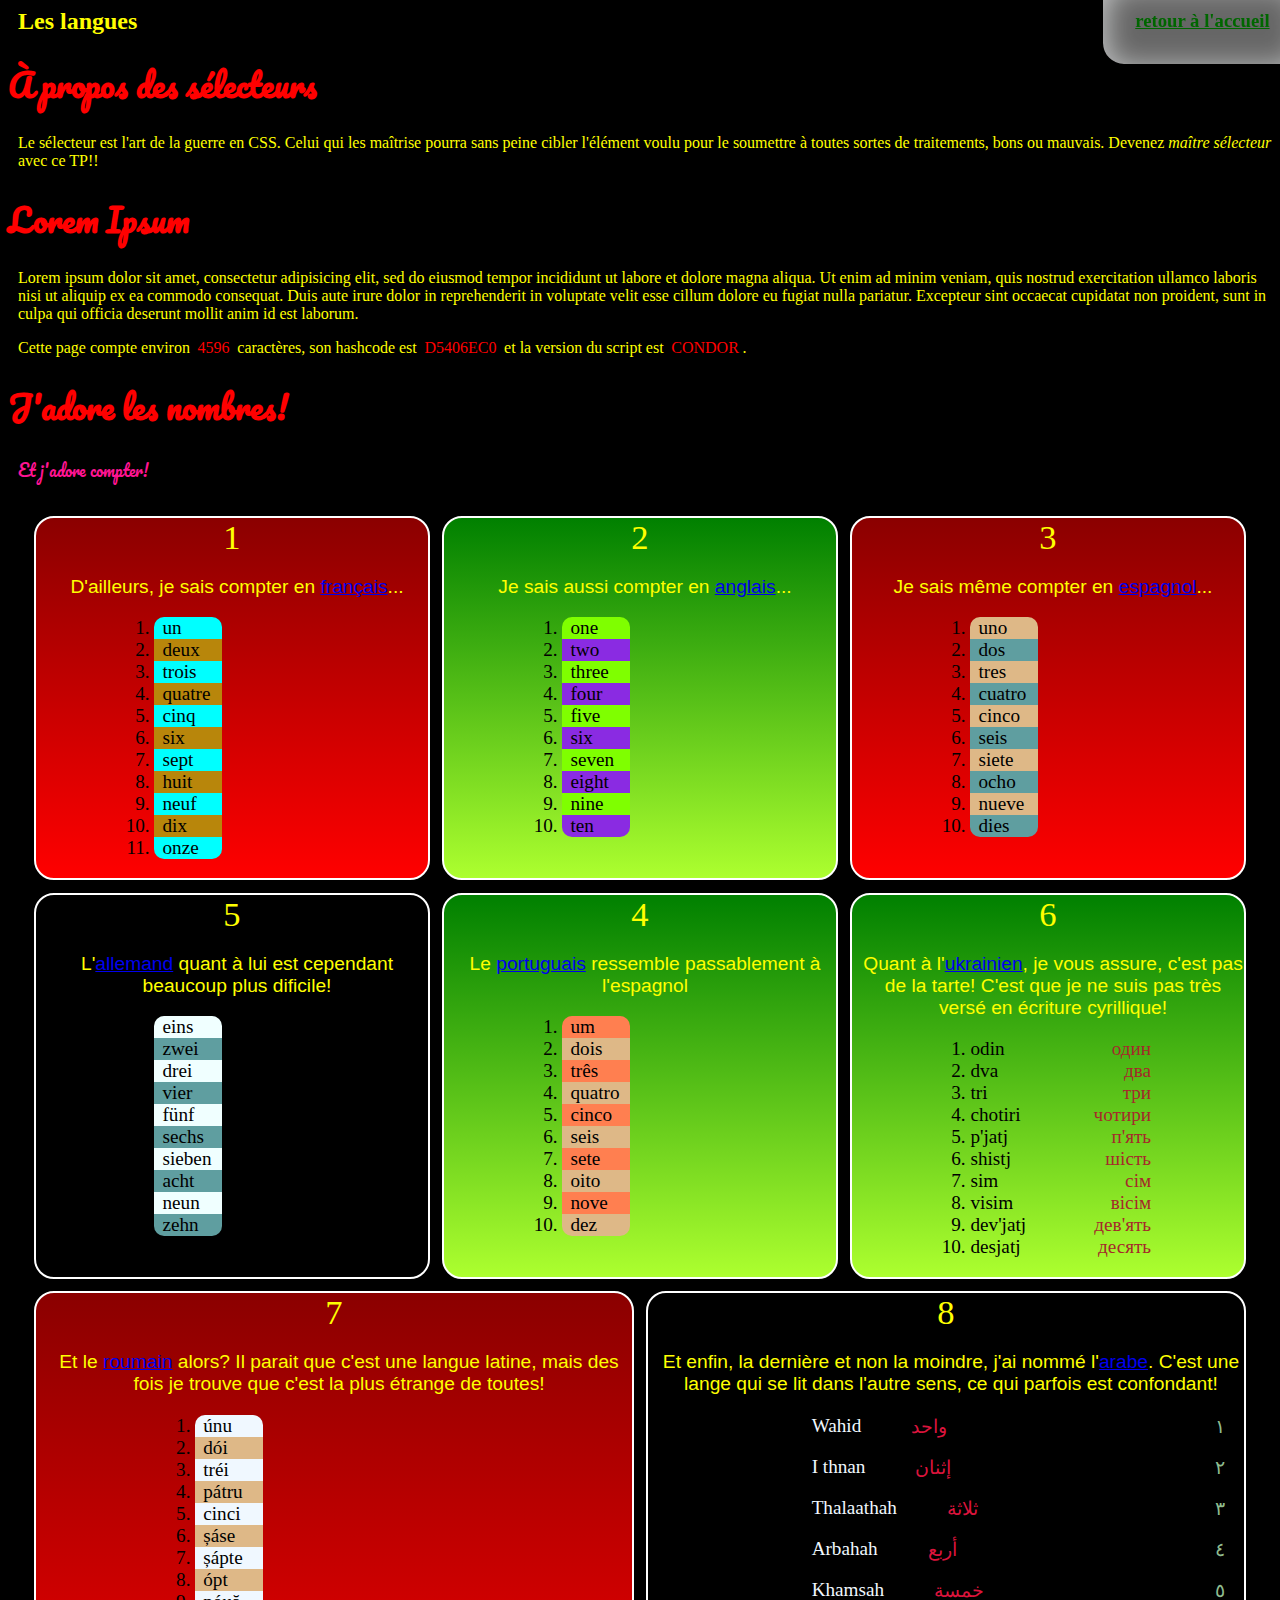
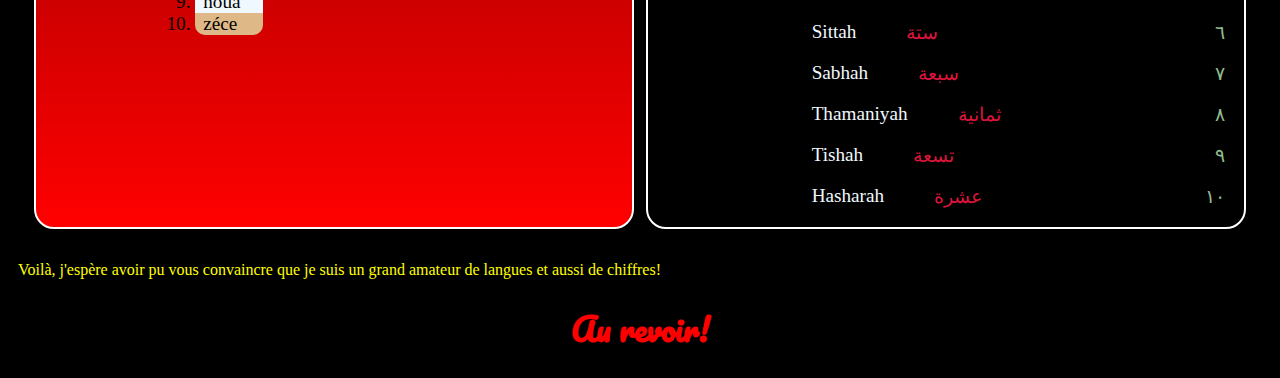
==== www/projets/langues/langues.html @ dda6003e "Signed-off-by: Yawo Bosso <1266839@cegeplimoilou.ca>" ====
<!DOCTYPE html>

<html lang=fr>

<head>
	<meta charset=utf-8>
	<title>Les sélecteurs</title>
	<link rel="stylesheet" href="langues.css">
    <link rel="stylesheet" type="text/css" href="../../common/css/common_style.css">
</head>

<body>
    <header>


		  <h2> Les langues</h2> 
		  
		
         <h3 id="retour"><a href="../home/index.html">retour à l'accueil</a></h3>
		
</header>
	

<section id="apropos">

	<h1 lang=fr>À propos des sélecteurs</h1>

	<p lang=fr> 
		Le sélecteur est l'art de la guerre en CSS. Celui qui les maîtrise pourra sans peine cibler l'élément voulu pour le soumettre à toutes sortes de traitements, bons ou mauvais. Devenez <em>maître sélecteur</em> avec ce TP!!
	</p>

</section>

<section id="lorem">

	<h1 lang=la>Lorem Ipsum</h1>

	<p lang=la> Lorem ipsum dolor sit amet, consectetur adipisicing elit, sed do eiusmod
		tempor incididunt ut labore et dolore magna aliqua. Ut enim ad minim veniam,
		quis nostrud exercitation ullamco laboris nisi ut aliquip ex ea commodo
		consequat. Duis aute irure dolor in reprehenderit in voluptate velit esse
		cillum dolore eu fugiat nulla pariatur. Excepteur sint occaecat cupidatat non
		proident, sunt in culpa qui officia deserunt mollit anim id est laborum.
	</p>

	<p>Cette page compte environ <span id=compte></span> caractères, son hashcode est <span id=hachage></span> et la version du script est <span id=version></span>.</p>

</section>

<section id="nombres">

	<h1>J'adore les nombres!</h1>

	<p>Et j'adore compter!</p>

	<main>

		<article>
			<p>D'ailleurs, je sais compter en <a href="http://fr.wikipedia.org/wiki/Francais">français</a>...</p>
			<ol lang=fr>
				<li>un</li>
				<li>deux</li>
				<li>trois</li>
				<li>quatre</li>
				<li>cinq</li>
				<li>six</li>
				<li>sept</li>
				<li>huit</li>
				<li>neuf</li>
				<li>dix</li>
				<li>onze</li>
			</ol>
		</article>

		<article>
			<p>Je sais aussi compter en <a href="http://www.englishclub.com/english-language-history.htm">anglais</a>...</p>
			<ol lang=en>
				<li>one</li>
				<li>two</li>
				<li>three</li>
				<li>four</li>
				<li>five</li>
				<li>six</li>
				<li>seven</li>
				<li>eight</li>
				<li>nine</li>
				<li>ten</li>
			</ol>
		</article>

		<article>
			<p>Je sais même compter en <a href="http://fr.wikipedia.org/wiki/Espagnol">espagnol</a>...</p>
			<ol lang=es>
				<li>uno</li>
				<li>dos</li>
				<li>tres</li>
				<li>cuatro</li>
				<li>cinco</li>
				<li>seis</li>
				<li>siete</li>
				<li>ocho</li>
				<li>nueve</li>
				<li>dies</li>
			</ol>
		</article>

		<article>
			<p>Le <a href="https://fr.wikipedia.org/wiki/Portugais">portuguais</a> ressemble passablement à l'espagnol</p>
			<ol lang=pt>
				<li>um</li>
				<li>dois</li>
				<li>três</li>
				<li>quatro</li>
				<li>cinco</li>
				<li>seis</li>
				<li>sete</li>
				<li>oito</li>
				<li>nove</li>
				<li>dez</li>
			</ol>
		</article>

		<article>
			<p>L'<a href="http://www.bbc.co.uk/languages/german/tutors/factfiles/numbers.pdf">allemand</a> quant à lui est cependant beaucoup plus dificile!</p>
			<ol lang=de>
				<li>eins</li>
				<li>zwei</li>
				<li>drei</li>
				<li>vier</li>
				<li>fünf</li>
				<li>sechs</li>
				<li>sieben</li>
				<li>acht</li>
				<li>neun</li>
				<li>zehn</li>
			</ol>
		</article>

		<article>
			<p>Quant à l'<a href="https://fr.wikipedia.org/wiki/Ukrainien">ukrainien</a>, je vous assure, c'est pas de la tarte! C'est que je ne suis pas très versé en écriture cyrillique!</p>
			<ol lang=uk>
				<li>odin <span>один</span></li>
				<li>dva <span>два</span></li>
				<li>tri <span>три</span></li>
				<li>chotiri <span>чотири</span></li>
				<li>p'jatj <span>п'ять</span></li>
				<li>shіstj <span>шість</span></li>
				<li>sіm <span>сім</span></li>
				<li>vіsіm <span>вісім</span></li>
				<li>dev'jatj <span>дев'ять</span></li>
				<li>desjatj <span>десять</span></li>
			</ol>
		</article>

		<article>
			<p>Et le <a href="https://fr.wikipedia.org/wiki/Roumain">roumain</a> alors? Il parait que c'est une langue latine, mais des fois je trouve que c'est la plus étrange de toutes!</p>
			<ol lang=ro>
				<li>únu</li>
				<li>dói</li>
				<li>tréi</li>
				<li>pátru</li>
				<li>cinci</li>
				<li>șáse</li>
				<li>șápte</li>
				<li>ópt</li>
				<li>nóuă</li>
				<li>zéce</li>
			</ol>
		</article>

		<article>
			<p>Et enfin, la dernière et non la moindre, j'ai nommé l'<a href="https://fr.wikipedia.org/wiki/Arabe">arabe</a>. C'est une lange qui se lit dans l'autre sens, ce qui parfois est confondant!</p>
			<ol lang=ar>
				<li><div><span>Wahid</span><span>واحد</span><span>١</span></div></li>
				<li><div><span>I thnan</span><span>إثنان</span><span>٢</span></div></li>
				<li><div><span>Thalaathah</span><span>ثلاثة</span><span>٣</span></div></li>
				<li><div><span>Arbahah</span><span>أربع</span><span>٤</span></div></li>
				<li><div><span>Khamsah</span><span>خمسة</span><span>٥</span></div></li>
				<li><div><span>Sittah</span><span>ستة</span><span>٦</span></div></li>
				<li><div><span>Sabhah</span><span>سبعة</span><span>٧</span></div></li>
				<li><div><span>Thamaniyah</span><span>ثمانية</span><span>٨</span></div></li>
				<li><div><span>Tishah</span><span>تسعة</span><span>٩</span></div></li>
				<li><div><span>Hasharah</span><span>عشرة</span><span>١٠</span></div></li>
			</ol>
		</article>

	</main>

</section>

<footer>

	<p>Voilà, j'espère avoir pu vous convaincre que je suis un grand amateur de langues et aussi de chiffres!</p>
	<h1>Au revoir!</h1>

</footer>

<script async src="langues.js"></script>

</body>
</html>
---- www/projets/langues/langues.css ----
@import url(https://fonts.googleapis.com/css?family=Pacifico);
#apropos h1{
color: red;
font-family: 'Pacifico', cursive;	
}

#apropos p{
    color: yellow;
}
#lorem h1{
  color: red;
    font-family: 'Pacifico', cursive;
}

#lorem p{
  color: yellow;
}
span{
    color: green;
}
header h2,h3{
	 display:inline;
 }
 header h2, p{
	margin-left:10px;
	
	color:yellow;
 }
 header h3{
	 margin-right:2px;	
	 
 }
  #retour a{
   
  
	
 }
 #retour{
	border:solid ;
	
      background:#7f7f7f;
  background:rgba(255,255,255,0.5);
     opacity: 80%;
	margin:-2%;
	padding:2.5%;
	border-radius:25px;
	border-width:4px; 
	position:fixed;
	top:0;
	right:0;
	box-shadow: inset 1px 6px 30px 2px rgba(252,254,255,1);

 }
#retour:hover{
   background-image:radial-gradient(#e6e6fa , black);
     opacity: 100%;   
}
 #retour a{
     
	 color:green;
 }
#nombres h1{
  font-family: 'Pacifico', cursive;	  
}
#nombres p:nth-child(2){
  font-family: 'Pacifico', cursive;
     color: deeppink;
}
#nombres h1{
  color: red;
}

main{
    display: flex;
    padding: 10px;
    margin: 10px;
     flex-wrap: wrap; 
   
}

body
{
    counter-reset: compter;
    
}


article{
    flex: 1;
    min-width: 300px;
    border: 2px solid white;
    border-radius:20px;
    margin: 0.5%;
    text-align: center;
    font-size: 120%
    
     
}

article::before{
    counter-increment: compter;
    content: counter(compter);
    color: yellow;
     font-size: 180%
    
}
main{
    
}
main p{
    font-family:sans-serif;
    
}
article:nth-child(1),
article:nth-child(2),
article:nth-child(5),
article:nth-child(3){
 
  order:-1; 
    
}

article:nth-child(4),
article:nth-child(6),
article:nth-child(7),
article:nth-child(8)
{
 
  order:1;
}
article:nth-child(1),
article:nth-child(3),
article:nth-child(7){
    background: red;
}

article:nth-child(2),
article:nth-child(4),
article:nth-child(6){
    background: green;
}
/* **************premier cadre******************/

article:nth-child(1) li{
  width: 60px;
  padding-left: 8px;
    
}
/* les couleurs de case 1 ,3,3,7,9,11*/

article:nth-child(1) li:nth-child(2n+1){
  
  background-color: aqua;
}
/* les couleurs de case 2,4,6,8,10*/

article:nth-child(1) li:nth-child(2n+2){
  
  background-color: darkgoldenrod
}

/* arrondi les coins de la colonne en haut*/

article:nth-child(1) li:nth-child(1){
border-top-left-radius: 10px;
border-top-right-radius: 10px;
  
}

/* arrondi les coins de la colonne en haut*/

article:nth-child(1) li:nth-child(11){
border-bottom-left-radius: 10px;
border-bottom-right-radius: 10px;
  
}
/* ********************************/

/* **************deuxieme cadre******************/

article:nth-child(2) li{
  width: 60px;
  padding-left: 8px;
    
}

/* les couleurs de case 1 ,3,3,7,9,11*/

article:nth-child(2) li:nth-child(2n+1){
  
  background-color: chartreuse;
}
/* les couleurs de case 2,4,6,8,10*/

article:nth-child(2) li:nth-child(2n+2){
  
  background-color: blueviolet;
}

/* arrondi les coins de la colonne en haut*/

article:nth-child(2) li:nth-child(1){
border-top-left-radius: 10px;
border-top-right-radius: 10px;
  
}

/* arrondi les coins de la colonne en haut*/

article:nth-child(2) li:nth-child(10){
border-bottom-left-radius: 10px;
border-bottom-right-radius: 10px;
  
}

/* **************troisieme cadre******************/

article:nth-child(3) li{
  width: 60px;
  padding-left: 8px;
    
}

/* les couleurs de case 1 ,3,3,7,9,11*/

article:nth-child(3) li:nth-child(2n+1){
  
  background-color: burlywood;
}
/* les couleurs de case 2,4,6,8,10*/

article:nth-child(3) li:nth-child(2n+2){
  
  background-color: cadetblue;
}

/* arrondi les coins de la colonne en haut*/

article:nth-child(3) li:nth-child(1){
border-top-left-radius: 10px;
border-top-right-radius: 10px;
  
}

/* arrondi les coins de la colonne en haut*/

article:nth-child(3) li:nth-child(10){
border-bottom-left-radius: 10px;
border-bottom-right-radius: 10px;
  
}

/* **************cinquieme cadre******************/

article:nth-child(5) li{
  width: 60px;
  padding-left: 8px;
    
}

/* les couleurs de case 1 ,3,3,7,9,11*/

article:nth-child(5) li:nth-child(2n+1){
  
  background-color: azure;
}
/* les couleurs de case 2,4,6,8,10*/

article:nth-child(5) li:nth-child(2n+2){
  
  background-color: cadetblue;
}

/* arrondi les coins de la colonne en haut*/

article:nth-child(5) li:nth-child(1){
border-top-left-radius: 10px;
border-top-right-radius: 10px;
  
}

/* arrondi les coins de la colonne en haut*/

article:nth-child(5) li:nth-child(10){
border-bottom-left-radius: 10px;
border-bottom-right-radius: 10px;
  
}

/* **************quatrieme cadre******************/

article:nth-child(4) li{
  width: 60px;
  padding-left: 8px;
    
}
/* les couleurs de case 1 ,3,3,7,9,11*/

article:nth-child(4) li:nth-child(2n+1){
  
  background-color: coral;
}
/* les couleurs de case 2,4,6,8,10*/

article:nth-child(4) li:nth-child(2n+2){
  
  background-color: burlywood;
}
/* arrondi les coins de la colonne en haut*/

article:nth-child(4) li:nth-child(1){
border-top-left-radius: 10px;
border-top-right-radius: 10px;
  
}

/* arrondi les coins de la colonne en haut*/

article:nth-child(4) li:nth-child(10){
border-bottom-left-radius: 10px;
border-bottom-right-radius: 10px;
  
}

/* **************septieme cadre******************/

article:nth-child(7) li{
  width: 60px;
  padding-left: 8px;
    
}

/* les couleurs de case 1 ,3,3,7,9,11*/

article:nth-child(7) li:nth-child(2n+1){
  
  background-color:aliceblue;
}
/* les couleurs de case 2,4,6,8,10*/

article:nth-child(7) li:nth-child(2n+2){
  
  background-color: burlywood;
}
/* arrondi les coins de la colonne en haut*/

article:nth-child(7) li:nth-child(1){
border-top-left-radius: 10px;
border-top-right-radius: 10px;
  
}

/* arrondi les coins de la colonne en haut*/

article:nth-child(7) li:nth-child(10){
border-bottom-left-radius: 10px;
border-bottom-right-radius: 10px;
}

/****************************************************/
article ol{
 margin-left: 20%;
 text-align: left;
}
article li{
  margin-right: 19px;
   
}
article:nth-child(6) span {
 float: right ;
 margin-right: 29%;
 color: brown;
       
}
article:nth-child(8) li{

margin-left: 1%
}
article:nth-child(8) span{

float: left; 

}
article:nth-child(8) span:nth-child(1){
    color: aliceblue;
    margin-right: 35px;
}
article:nth-child(8) span:nth-child(2){
    color:crimson ;
    text-align: right;
    margin-left: 15px;
    
}
article:nth-child(8) span:nth-child(3){
    color:darkseagreen;
    float: right;
}

/*Dégradé lineaire red */
article:nth-child(1),
article:nth-child(3),
article:nth-child(7){
  background: linear-gradient(to bottom, darkred,red);
  
}
/* Dégradé lineaire green*/
article:nth-child(2),
article:nth-child(4),
article:nth-child(6){
   background: linear-gradient(to bottom, green,greenyellow);
  
}

footer h1{
    color: red;
    text-align: center;
    font-family: pacifico;
}
---- www/common/css/common_style.css ----
body{
	
	background: black;

   
}
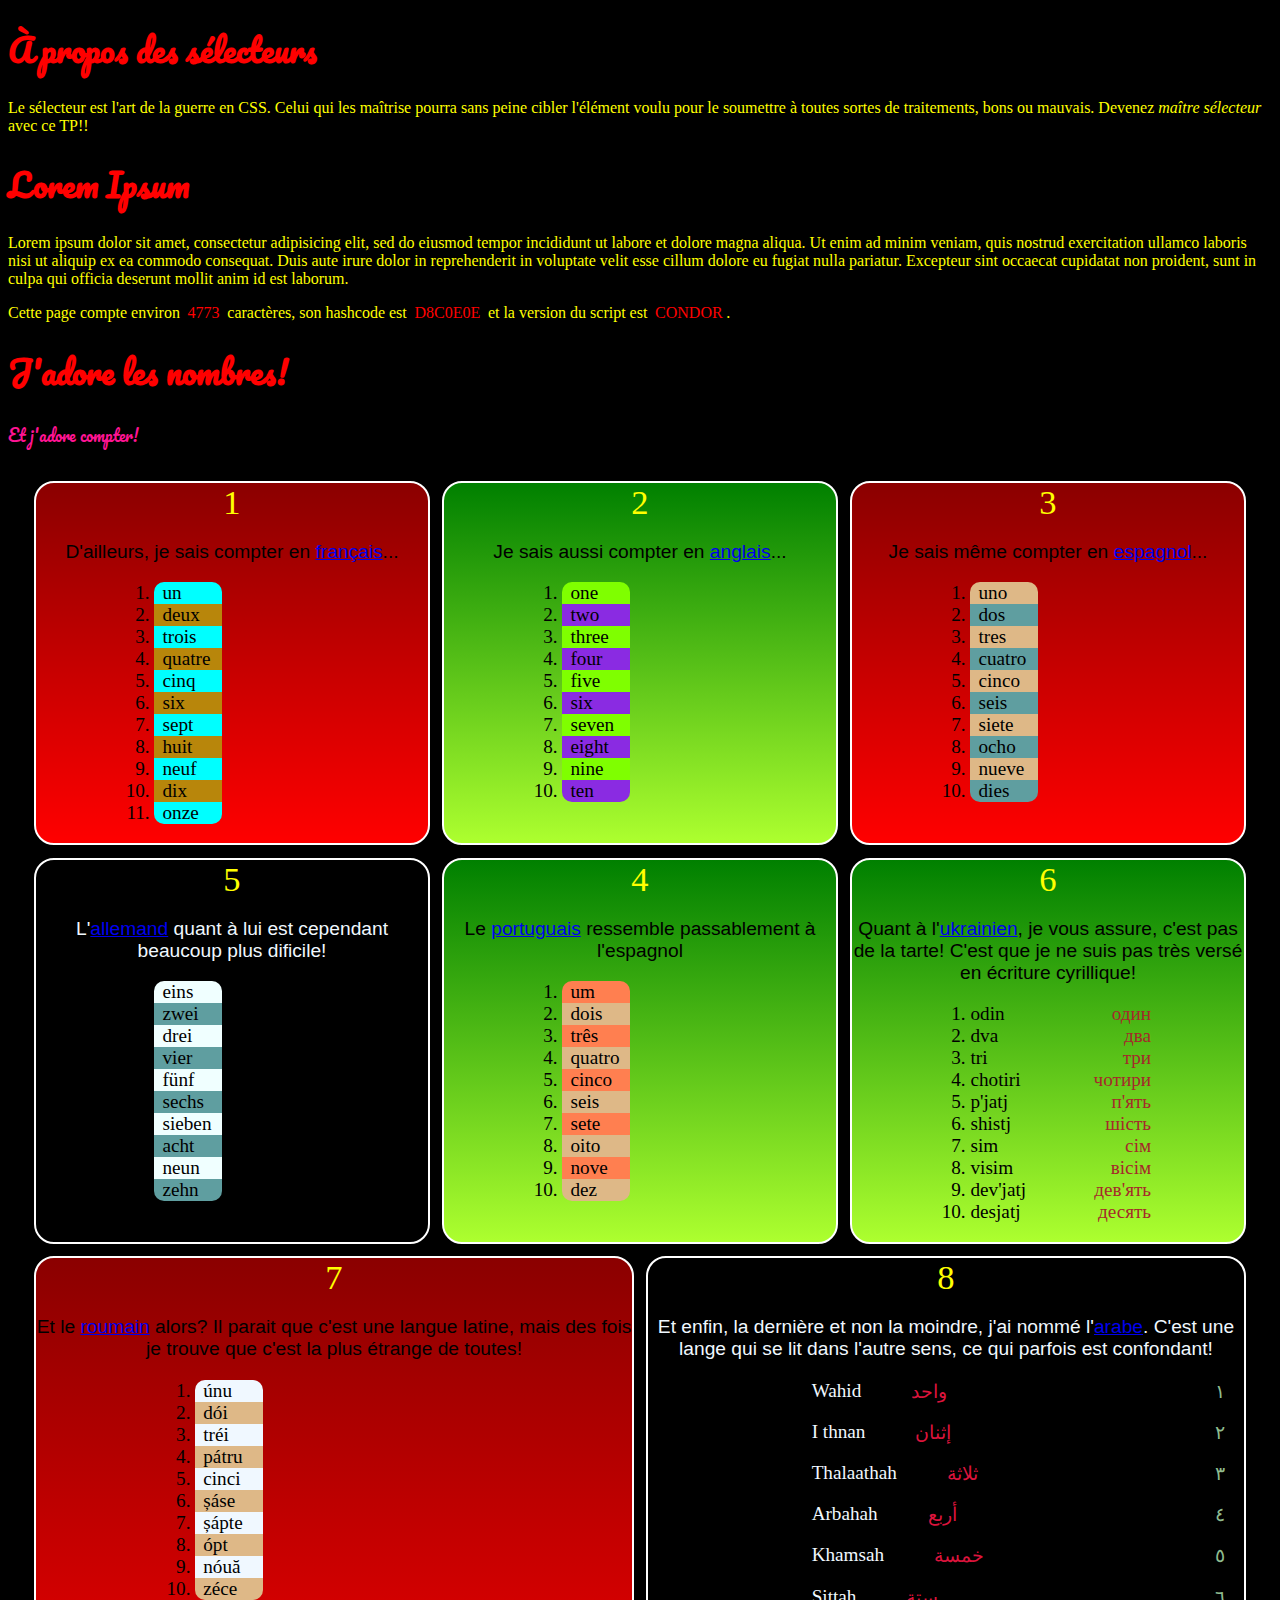
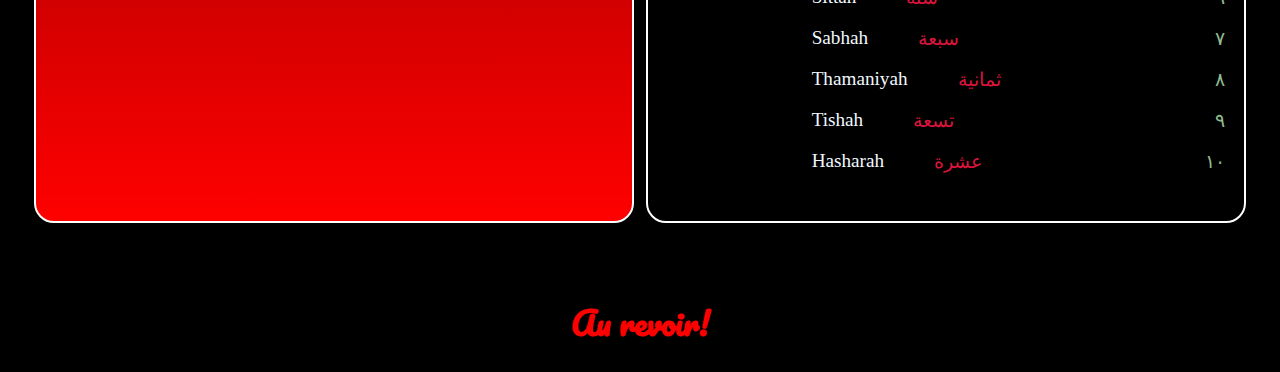
==== commit ecdb5499: "initial" ====
--- a/www/projets/langues/langues.html
+++ b/www/projets/langues/langues.html
@@ -6,11 +6,15 @@
 	<meta charset=utf-8>
 	<title>Les sélecteurs</title>
 	<link rel="stylesheet" href="langues.css">
-    <link rel="stylesheet" type="text/css" href="../../common/css/common_style.css">
+    
+   <link rel="stylesheet" type="text/css" href="../../common/css/common_style.css"/>
+    
+   <!-- <link rel="stylesheet" type="text/css" href="../../common/css/reset.css"/>-->
+    <!--<script src="../../common/icone/icon.js"></script>-->
 </head>
 
 <body>
-    <header>
+   <!-- <header>
 
 
 		  <h2> Les langues</h2> 
@@ -18,9 +22,10 @@
 		
          <h3 id="retour"><a href="../home/index.html">retour à l'accueil</a></h3>
 		
-</header>
+</header>-->
 	
-
+<contenu claas="lecontenu">
+   
 <section id="apropos">
 
 	<h1 lang=fr>À propos des sélecteurs</h1>
@@ -46,6 +51,7 @@
 	<p>Cette page compte environ <span id=compte></span> caractères, son hashcode est <span id=hachage></span> et la version du script est <span id=version></span>.</p>
 
 </section>
+    
 
 <section id="nombres">
 
@@ -56,6 +62,7 @@
 	<main>
 
 		<article>
+           
 			<p>D'ailleurs, je sais compter en <a href="http://fr.wikipedia.org/wiki/Francais">français</a>...</p>
 			<ol lang=fr>
 				<li>un</li>
@@ -73,6 +80,7 @@
 		</article>
 
 		<article>
+           
 			<p>Je sais aussi compter en <a href="http://www.englishclub.com/english-language-history.htm">anglais</a>...</p>
 			<ol lang=en>
 				<li>one</li>
@@ -89,6 +97,7 @@
 		</article>
 
 		<article>
+           
 			<p>Je sais même compter en <a href="http://fr.wikipedia.org/wiki/Espagnol">espagnol</a>...</p>
 			<ol lang=es>
 				<li>uno</li>
@@ -105,6 +114,7 @@
 		</article>
 
 		<article>
+           
 			<p>Le <a href="https://fr.wikipedia.org/wiki/Portugais">portuguais</a> ressemble passablement à l'espagnol</p>
 			<ol lang=pt>
 				<li>um</li>
@@ -121,6 +131,7 @@
 		</article>
 
 		<article>
+           
 			<p>L'<a href="http://www.bbc.co.uk/languages/german/tutors/factfiles/numbers.pdf">allemand</a> quant à lui est cependant beaucoup plus dificile!</p>
 			<ol lang=de>
 				<li>eins</li>
@@ -137,6 +148,7 @@
 		</article>
 
 		<article>
+           
 			<p>Quant à l'<a href="https://fr.wikipedia.org/wiki/Ukrainien">ukrainien</a>, je vous assure, c'est pas de la tarte! C'est que je ne suis pas très versé en écriture cyrillique!</p>
 			<ol lang=uk>
 				<li>odin <span>один</span></li>
@@ -153,6 +165,7 @@
 		</article>
 
 		<article>
+           
 			<p>Et le <a href="https://fr.wikipedia.org/wiki/Roumain">roumain</a> alors? Il parait que c'est une langue latine, mais des fois je trouve que c'est la plus étrange de toutes!</p>
 			<ol lang=ro>
 				<li>únu</li>
@@ -169,6 +182,7 @@
 		</article>
 
 		<article>
+           
 			<p>Et enfin, la dernière et non la moindre, j'ai nommé l'<a href="https://fr.wikipedia.org/wiki/Arabe">arabe</a>. C'est une lange qui se lit dans l'autre sens, ce qui parfois est confondant!</p>
 			<ol lang=ar>
 				<li><div><span>Wahid</span><span>واحد</span><span>١</span></div></li>
@@ -186,7 +200,9 @@
 
 	</main>
 
-</section>
+    </section>
+    
+
 
 <footer>
 
@@ -196,6 +212,6 @@
 </footer>
 
 <script async src="langues.js"></script>
-
+</contenu>
 </body>
 </html>
--- a/www/projets/langues/langues.css
+++ b/www/projets/langues/langues.css
@@ -9,7 +9,7 @@
 }
 #lorem h1{
   color: red;
-    font-family: 'Pacifico', cursive;
+ font-family: 'Pacifico', cursive;
 }
 
 #lorem p{
@@ -18,47 +18,8 @@
 span{
     color: green;
 }
-header h2,h3{
-	 display:inline;
- }
- header h2, p{
-	margin-left:10px;
-	
-	color:yellow;
- }
- header h3{
-	 margin-right:2px;	
-	 
- }
-  #retour a{
-   
-  
-	
- }
- #retour{
-	border:solid ;
-	
-      background:#7f7f7f;
-  background:rgba(255,255,255,0.5);
-     opacity: 80%;
-	margin:-2%;
-	padding:2.5%;
-	border-radius:25px;
-	border-width:4px; 
-	position:fixed;
-	top:0;
-	right:0;
-	box-shadow: inset 1px 6px 30px 2px rgba(252,254,255,1);
-
- }
-#retour:hover{
-   background-image:radial-gradient(#e6e6fa , black);
-     opacity: 100%;   
-}
- #retour a{
-     
-	 color:green;
- }
+
+  
 #nombres h1{
   font-family: 'Pacifico', cursive;	  
 }
@@ -70,11 +31,12 @@
   color: red;
 }
 
+
 main{
-    display: flex;
-    padding: 10px;
-    margin: 10px;
-     flex-wrap: wrap; 
+display: flex;
+padding: 10px;
+margin: 10px;
+flex-wrap: wrap; 
    
 }
 
@@ -104,9 +66,8 @@
      font-size: 180%
     
 }
-main{
-    
-}
+
+
 main p{
     font-family:sans-serif;
     
@@ -257,6 +218,10 @@
   padding-left: 8px;
     
 }
+article:nth-child(5) p{
+ color: aliceblue;
+    
+}
 
 /* les couleurs de case 1 ,3,3,7,9,11*/
 
@@ -358,6 +323,10 @@
 }
 
 /****************************************************/
+article:nth-child(8) p{
+  color: aliceblue;
+ 
+}
 article ol{
  margin-left: 20%;
  text-align: left;
@@ -378,7 +347,12 @@
 }
 article:nth-child(8) span{
 
-float: left; 
+float: left;
+ 
+
+}
+article:nth-child(8) ol{
+padding-bottom: 10px;
 
 }
 article:nth-child(8) span:nth-child(1){
